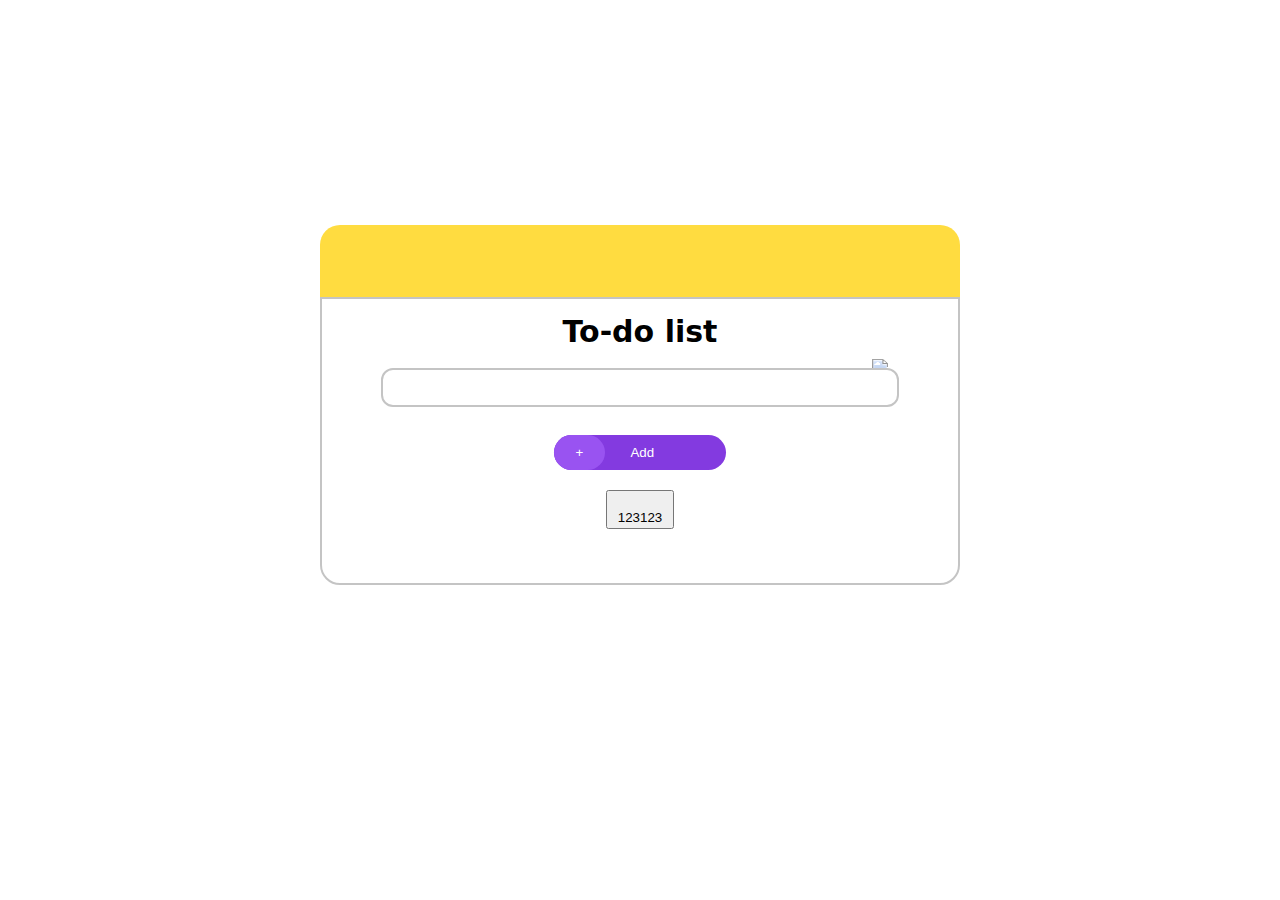
==== tasklist/index.html @ 58dae646 "fnl" ====
<!DOCTYPE html>
<html lang="en">
<head>
    <link rel="stylesheet" href="style.css">
    <meta charset="UTF-8">
    <meta http-equiv="X-UA-Compatible" content="IE=edge">
    <meta name="viewport" content="width=device-width, initial-scale=1.0">
    <title>Document</title>
</head>
<body>
    <div class="main_div">
        <div class="upper">
    
        </div>
        <div class="down">
            <h1 class="todo">To-do list</h1>
            <div class="imgdiv">
                <img src="https://cdn-icons-png.flaticon.com/512/2582/2582618.png" class="sortimg">
            </div>
            <form>
                <input type="text">
                <button type="confirm" class="confirm1"><span>+</span>Add<button>
            </form>
            <div class="outputd">
                123123
            </div>
        </div>
    </div>
</body>
</html>
---- tasklist/style.css ----
*{
    padding: 0;
    margin: 0;
    box-sizing: border-box;
}

body{
    display: flex;
    align-items: center;
    justify-content: center;
    height: 100vh;
    font-family: system-ui, -apple-system, BlinkMacSystemFont, 'Segoe UI', Roboto, Oxygen, Ubuntu, Cantarell, 'Open Sans', 'Helvetica Neue', sans-serif;
}

.main_div{
    width: 50%;
    height: 50%;
}

.upper{
    width: 100%;
    height: 16%;
    background: #FFDC40;
    border-top-left-radius: 20px;
    border-top-right-radius: 20px;
}

.down{
    width: 100%;
    border-bottom-left-radius: 20px;
    border-bottom-right-radius: 20px;
    border: 2px solid #C4C4C4;
    height: 64%;
    padding: 15px 30px;
}

.todo{
    font-size: 30px;
    text-align: center;
}

.imgdiv{
    width: 95%;
    display: flex;
    justify-content: right;
    padding: 10px 0px;
}

.sortimg{
    width: 5%;
}

form{
    display: flex;
    align-items: center;
    flex-direction: column;
    justify-content: center;
    width: 100%;
    height: 50%;
    /* border: 2px solid red; */
}

form input{
    width: 90%;
    border: 2px solid #C4C4C4;
    border-radius: 12px;
    padding: 10px;
    margin-bottom: 5%;
}

.confirm1{
    color: white;
    width: 30%;
    background-color: #833AE0;
    display: flex;
    justify-content: left;
    align-items: center;
    border-radius: 50px;
    border: 0;
    margin-bottom: 20px;
}

form button span{
    background-color: #9953F1;
    width: 30%;
    padding: 10px;
    border-radius: 100px;
    height: 100%;
    margin-right: 25px;
}

.outputd{
    padding: 10px;
    width: 100%;
    height: 20%;
}
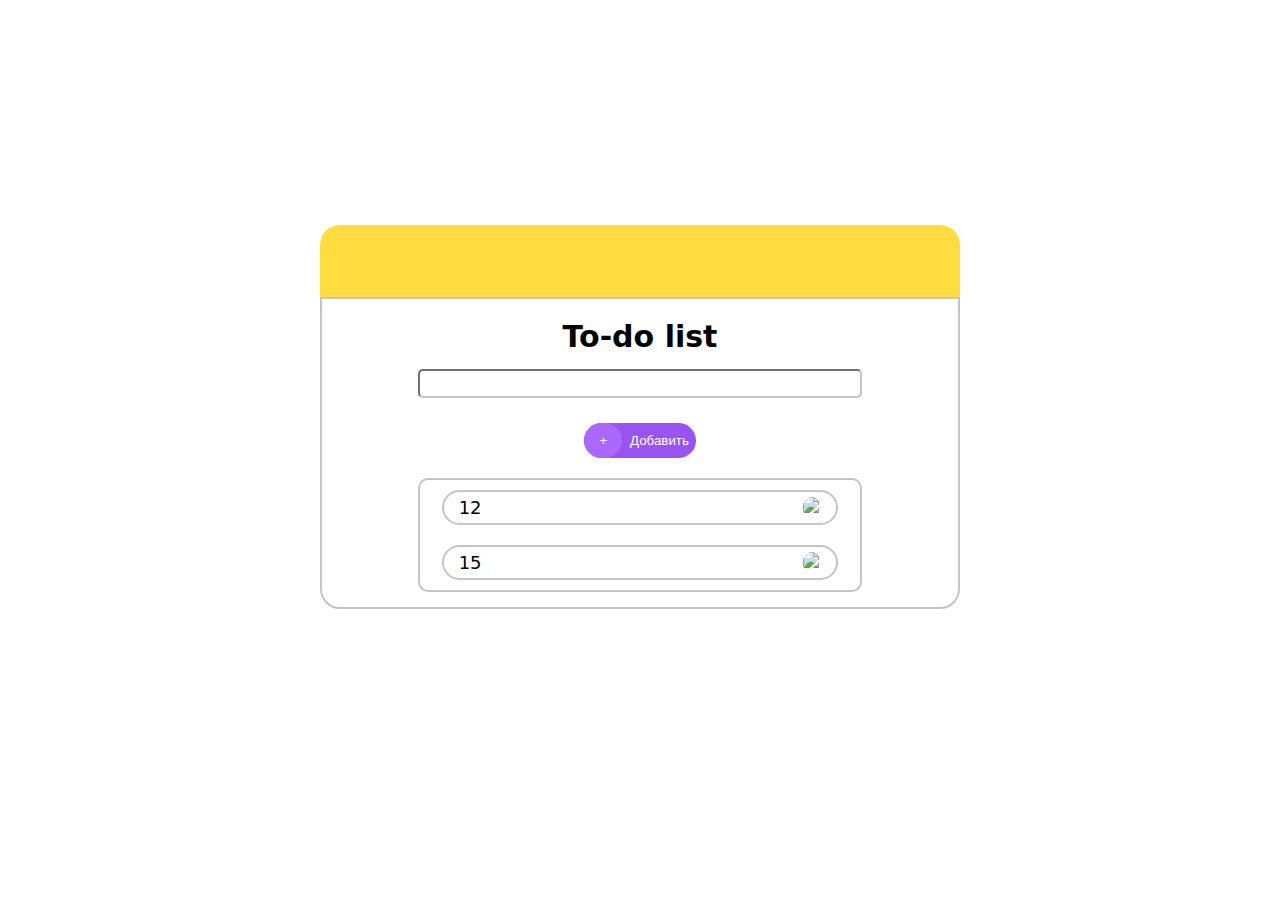
==== commit 53379632: "Add files via upload" ====
--- a/tasklist/index.html
+++ b/tasklist/index.html
@@ -9,22 +9,35 @@
 </head>
 <body>
     <div class="main_div">
-        <div class="upper">
-    
-        </div>
+        <div class="upper"></div>
+
         <div class="down">
             <h1 class="todo">To-do list</h1>
             <div class="imgdiv">
-                <img src="https://cdn-icons-png.flaticon.com/512/2582/2582618.png" class="sortimg">
+                <img class="sorting">
             </div>
+
             <form>
-                <input type="text">
-                <button type="confirm" class="confirm1"><span>+</span>Add<button>
+                <input type="text" class="input1">
             </form>
-            <div class="outputd">
-                123123
+                <button class="submit1"><span>+</span>Добавить</button>
+
+            <div class="output1">
+                
+                <div class="aelem">
+                    <p>12</p>
+                    <img class="aimg" src="https://cdn-icons-png.flaticon.com/512/2734/2734822.png">
+                </div>
+
+                <div class="aelem">
+                    <p>15</p>
+                    <img class="aimg" src="https://cdn-icons-png.flaticon.com/512/2734/2734822.png">
+                </div>
+    
             </div>
         </div>
     </div>
+
+    <script src="main.js"></script>
 </body>
 </html>--- a/tasklist/style.css
+++ b/tasklist/style.css
@@ -30,67 +30,99 @@
     border-bottom-left-radius: 20px;
     border-bottom-right-radius: 20px;
     border: 2px solid #C4C4C4;
-    height: 64%;
-    padding: 15px 30px;
+    padding: 15px 40px;
 }
 
 .todo{
     font-size: 30px;
     text-align: center;
+    margin: 5px 0px;
 }
 
 .imgdiv{
-    width: 95%;
+    width: 90%;
     display: flex;
     justify-content: right;
-    padding: 10px 0px;
 }
 
-.sortimg{
-    width: 5%;
+.sorting{
+    content: url("https://cdn-icons-png.flaticon.com/512/2582/2582618.png");
+    width: 25px;
+    cursor: pointer;
+}
+
+.sorting2{
+    cursor: pointer;
+    content: url("https://cdn-icons-png.flaticon.com/512/7375/7375968.png");
 }
 
 form{
+    padding: 10px 0px 10px;
     display: flex;
+    justify-content: center;
     align-items: center;
     flex-direction: column;
-    justify-content: center;
-    width: 100%;
-    height: 50%;
-    /* border: 2px solid red; */
 }
 
-form input{
+.input1{
+    width: 80%;
+    padding: 5px;
+    border-radius: 5px;
+    border-color: #C4C4C4;
+    margin-bottom: 15px;
+}
+
+.submit1{
+    margin: 0px auto 20px;
+    background-color: #9953F1;
+    width: 20%;
+    display: flex;
+    border-radius: 70px;
+    align-items: center;
+    text-align: center;
+    border: 0;
+    color: white;
+}
+
+.submit1 span{
+    background-color: #AA68FE;
+    border-radius: 70px;
+    padding: 10px 15px;
+    margin-right: 7%;
+}
+
+.submit1:hover{
+    cursor: pointer;
+}
+
+.output1{
+    border: 2px solid #C4C4C4;
+    border-radius: 10px;
+    width: 80%;
+    margin: 0px auto;
+    display: flex;
+    flex-direction: column;
+    align-items: center;
+}
+
+.aelem{
+    margin: 10px 0px;
     width: 90%;
     border: 2px solid #C4C4C4;
-    border-radius: 12px;
-    padding: 10px;
-    margin-bottom: 5%;
+    border-radius: 20px;
+    font-size: 18px;
+    padding: 5px 15px;
+    display: flex;
+    justify-content: space-between;
 }
 
-.confirm1{
-    color: white;
-    width: 30%;
-    background-color: #833AE0;
-    display: flex;
-    justify-content: left;
-    align-items: center;
-    border-radius: 50px;
-    border: 0;
-    margin-bottom: 20px;
+.aimg{
+    width: 5%;
+    cursor: pointer;
+    border-radius: 20px;
+    border-width: 0;
 }
 
-form button span{
-    background-color: #9953F1;
-    width: 30%;
-    padding: 10px;
-    border-radius: 100px;
-    height: 100%;
-    margin-right: 25px;
-}
-
-.outputd{
-    padding: 10px;
-    width: 100%;
-    height: 20%;
+.aimg:hover{
+    background-color: #AA68FE;
 }